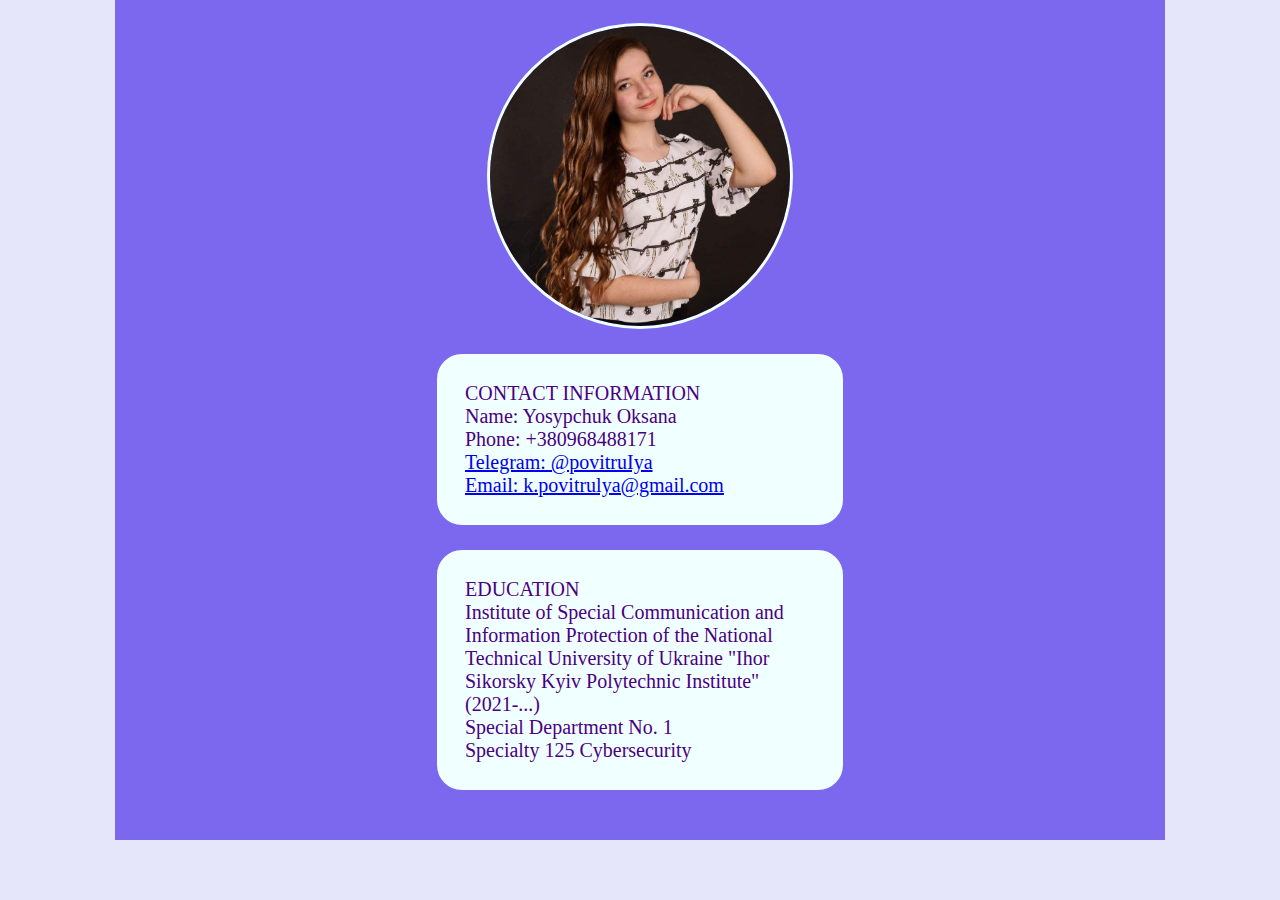
==== resumeeng.html @ 8aec2da9 "Add files via upload" ====
<!DOCTYPE html>
<html>
<head>
	<meta charset="utf-8">
	<link rel="stylesheet" type="text/css" href="resumeuaeng.css">
	<title>YOSYPCHUK • RESUME</title>
</head>
<body>
<div>
	<img src="foto.jpg">
	<p>
		CONTACT INFORMATION<br>
		Name: Yosypchuk Oksana<br>
		Phone: +380968488171<br>
		<a href="https://t.me/povitruIya">Telegram: @povitruIya</a><br>
		<a href="https://mail.google.com/mail/u/0/?tab=rm&ogbl#settings/labels">Email: k.povitrulya@gmail.com</a>
	</p>

	<p>
		EDUCATION<br>
		Institute of Special Communication and Information Protection of the National Technical University of Ukraine "Ihor Sikorsky Kyiv Polytechnic Institute"<br>
		(2021-...)<br>
		Special Department No. 1<br>
		Specialty 125 Cybersecurity
	</p>

	<!-- <p>ПРО СЕБЕ</p>
	<p>
		Хобі: пішохідний туризм
	</p> -->
</div>
</body>
</html>
---- resumeuaeng.css ----
body {
	background-color: #E6E6FA;
}

img {
	margin: 50px auto;
	display: block;
	border-radius: 50%;
	border: 3px solid #F0FFFF;
    width: 300px;
    max-width: 50%;
    height: 100%;
    margin: 0 auto;
}

div {
	background: #7B68EE;
	width: 1000px;
	max-width: 95%;
	margin: -10px auto;
	padding: 25px;
}

p {
	width: 350px;
	margin: 25px auto;
	padding: 25px;
	display: block;
	color: #4B0082;
    border-radius: 25px;
    border: 3px solid #F0FFFF;
	background-color: #F0FFFF;
	font-size: 20px;
}
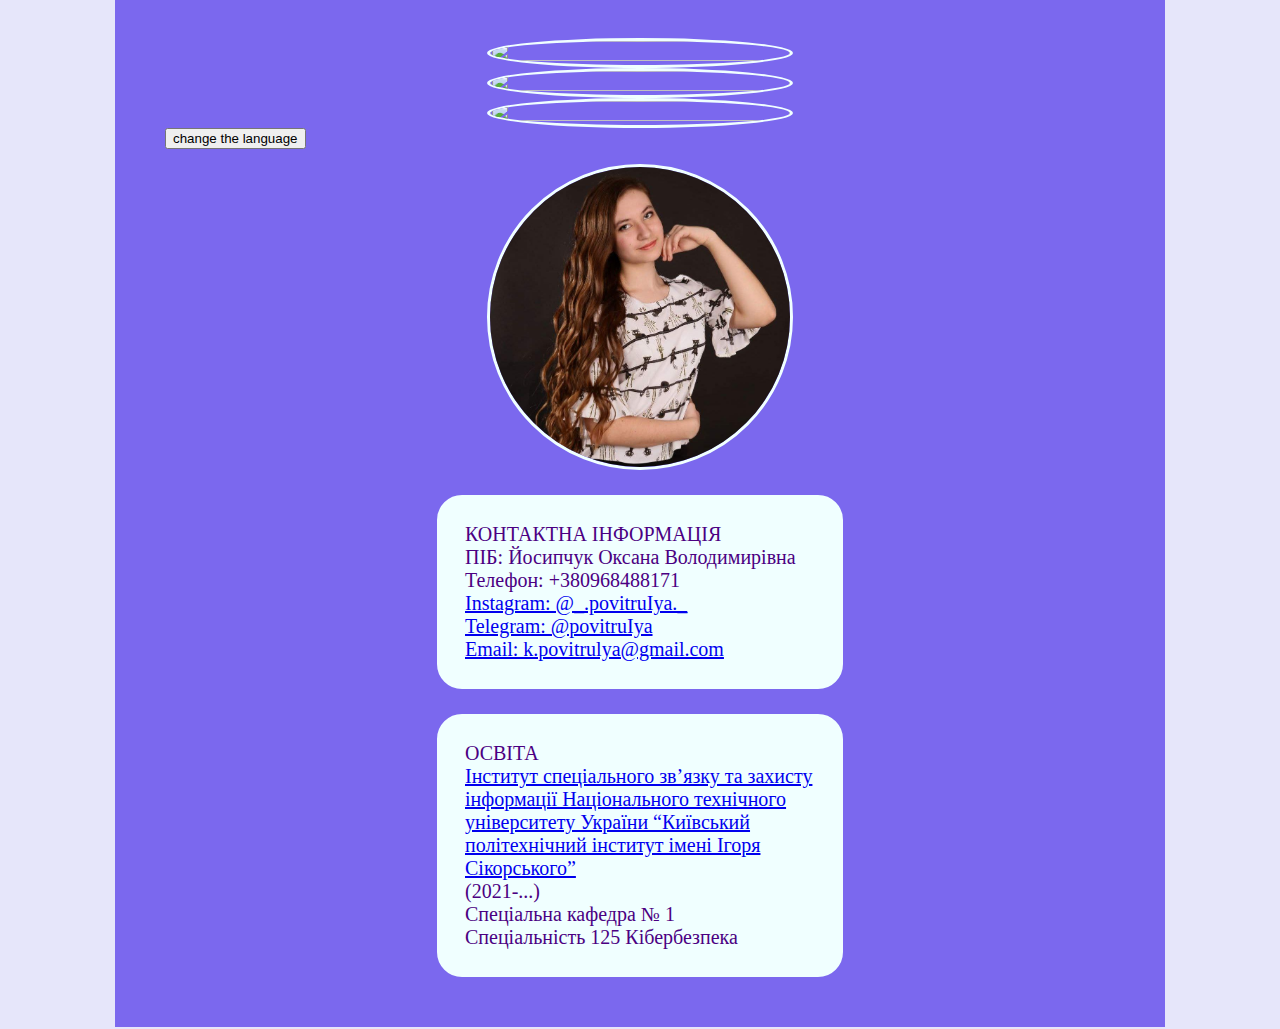
==== commit 6520ecce: "Update resumeeng.html" ====
--- a/resumeeng.html
+++ b/resumeeng.html
@@ -3,31 +3,38 @@
 <head>
 	<meta charset="utf-8">
 	<link rel="stylesheet" type="text/css" href="resumeuaeng.css">
-	<title>YOSYPCHUK • RESUME</title>
+	<title>ЙОСИПЧУК • РЕЗЮМЕ</title>
 </head>
 <body>
-<div>
-	<img src="foto.jpg">
+<div id="fon">
+	<div id="sh">
+		<a href="https://instagram.com/_.povitrulya._?igshid=YmMyMTA2M2Y="><img src="insta.png"></a>
+		<a id="tel" href="https://t.me/povitruIya"><img src="tel.png"></a>
+		<a id="gmail" href="https://mail.google.com/mail/u/0/?tab=rm&ogbl#settings/labels"><img src="gmail.png"></a>
+		<button onclick="window.location.href = 'resumeeng.html'">change the language</button>
+</div>
+	<img src="foto.jpg" id="foto">
 	<p>
-		CONTACT INFORMATION<br>
-		Name: Yosypchuk Oksana<br>
-		Phone: +380968488171<br>
+		КОНТАКТНА ІНФОРМАЦІЯ<br> 
+		ПІБ: Йосипчук Оксана Володимирівна<br>
+		Телефон: +380968488171<br>
+		<a href="https://instagram.com/_.povitrulya._?igshid=YmMyMTA2M2Y=">Instagram: @_.povitruIya._</a><br>
 		<a href="https://t.me/povitruIya">Telegram: @povitruIya</a><br>
 		<a href="https://mail.google.com/mail/u/0/?tab=rm&ogbl#settings/labels">Email: k.povitrulya@gmail.com</a>
 	</p>
 
 	<p>
-		EDUCATION<br>
-		Institute of Special Communication and Information Protection of the National Technical University of Ukraine "Ihor Sikorsky Kyiv Polytechnic Institute"<br>
+		ОСВІТА<br>
+		<a href="https://iszzi.kpi.ua/">Інститут спеціального зв’язку та захисту інформації Національного технічного університету України “Київський політехнічний інститут імені Ігоря Сікорського”</a><br>
 		(2021-...)<br>
-		Special Department No. 1<br>
-		Specialty 125 Cybersecurity
+		Спеціальна кафедра № 1<br>
+		Cпеціальність 125 Кібербезпека
 	</p>
 
 	<!-- <p>ПРО СЕБЕ</p>
 	<p>
 		Хобі: пішохідний туризм
 	</p> -->
-</div>
+</div>	
 </body>
-</html>+</html>
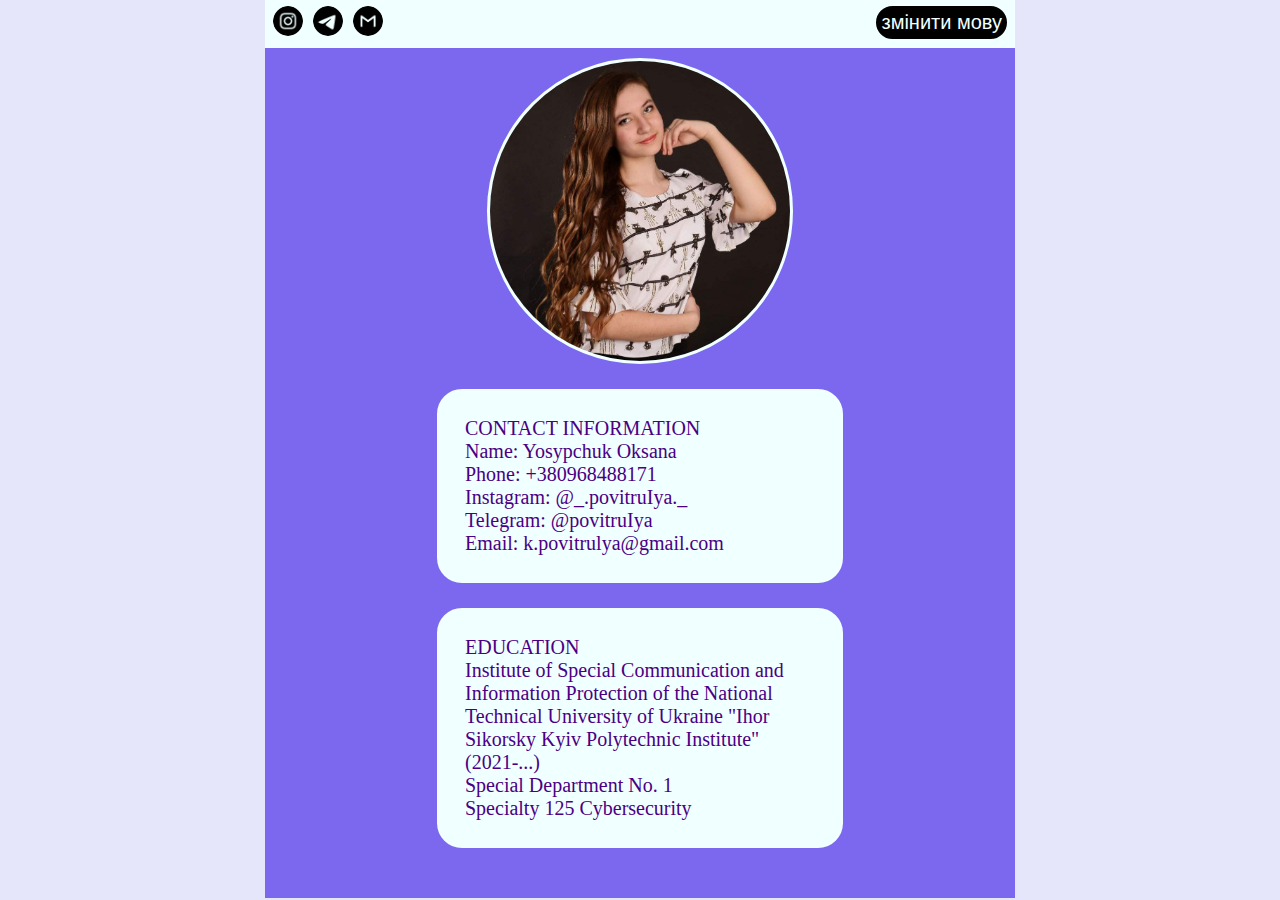
==== commit 19444dde: "Update resumeeng.html" ====
--- a/resumeeng.html
+++ b/resumeeng.html
@@ -3,7 +3,7 @@
 <head>
 	<meta charset="utf-8">
 	<link rel="stylesheet" type="text/css" href="resumeuaeng.css">
-	<title>ЙОСИПЧУК • РЕЗЮМЕ</title>
+	<title>YOSYPCHUK • RESUME</title>
 </head>
 <body>
 <div id="fon">
@@ -11,30 +11,30 @@
 		<a href="https://instagram.com/_.povitrulya._?igshid=YmMyMTA2M2Y="><img src="insta.png"></a>
 		<a id="tel" href="https://t.me/povitruIya"><img src="tel.png"></a>
 		<a id="gmail" href="https://mail.google.com/mail/u/0/?tab=rm&ogbl#settings/labels"><img src="gmail.png"></a>
-		<button onclick="window.location.href = 'resumeeng.html'">change the language</button>
+		<button onclick="window.location.href = 'resumeua.html'">змінити мову</button>
 </div>
 	<img src="foto.jpg" id="foto">
 	<p>
-		КОНТАКТНА ІНФОРМАЦІЯ<br> 
-		ПІБ: Йосипчук Оксана Володимирівна<br>
-		Телефон: +380968488171<br>
+		CONTACT INFORMATION<br>
+		Name: Yosypchuk Oksana<br>
+		Phone: +380968488171<br>
 		<a href="https://instagram.com/_.povitrulya._?igshid=YmMyMTA2M2Y=">Instagram: @_.povitruIya._</a><br>
 		<a href="https://t.me/povitruIya">Telegram: @povitruIya</a><br>
 		<a href="https://mail.google.com/mail/u/0/?tab=rm&ogbl#settings/labels">Email: k.povitrulya@gmail.com</a>
 	</p>
 
 	<p>
-		ОСВІТА<br>
-		<a href="https://iszzi.kpi.ua/">Інститут спеціального зв’язку та захисту інформації Національного технічного університету України “Київський політехнічний інститут імені Ігоря Сікорського”</a><br>
+		EDUCATION<br>
+		<a href="https://iszzi.kpi.ua/">Institute of Special Communication and Information Protection of the National Technical University of Ukraine "Ihor Sikorsky Kyiv Polytechnic Institute"</a><br>
 		(2021-...)<br>
-		Спеціальна кафедра № 1<br>
-		Cпеціальність 125 Кібербезпека
+		Special Department No. 1<br>
+		Specialty 125 Cybersecurity
 	</p>
 
 	<!-- <p>ПРО СЕБЕ</p>
 	<p>
 		Хобі: пішохідний туризм
 	</p> -->
-</div>	
+</div>
 </body>
 </html>
--- a/resumeuaeng.css
+++ b/resumeuaeng.css
@@ -2,8 +2,17 @@
 	background-color: #E6E6FA;
 }
 
-img {
-	margin: 50px auto;
+#sh {
+	background-color: #F0FFFF;
+	margin-top: -30px;
+	margin-bottom: 10px;
+	margin-left: -25px;
+	margin-right: -25px;
+	padding: 5px;
+	padding-top: 10px;
+}
+
+#foto {
 	display: block;
 	border-radius: 50%;
 	border: 3px solid #F0FFFF;
@@ -13,9 +22,19 @@
     margin: 0 auto;
 }
 
-div {
+img {
+	background-color: #F0FFFF;
+	border-radius: 50%;
+	border: 3px solid #F0FFFF;
+    width: 30px;
+    height: 100%;
+	padding: 5px auto;
+    margin: 0 auto;
+}
+
+#fon {
 	background: #7B68EE;
-	width: 1000px;
+	width: 700px;
 	max-width: 95%;
 	margin: -10px auto;
 	padding: 25px;
@@ -32,3 +51,23 @@
 	background-color: #F0FFFF;
 	font-size: 20px;
 }
+
+a {
+	text-decoration: none;
+	color: #4B0082;
+}
+
+button {
+	padding: 5px;
+    margin: 0 auto;
+	float: right;
+	color: #F0FFFF;
+    border-radius: 25px;
+    border: 3px solid #F0FFFF;
+	background-color: #000;
+	font-size: 20px;
+}
+
+button:hover {
+   cursor: pointer;
+}
